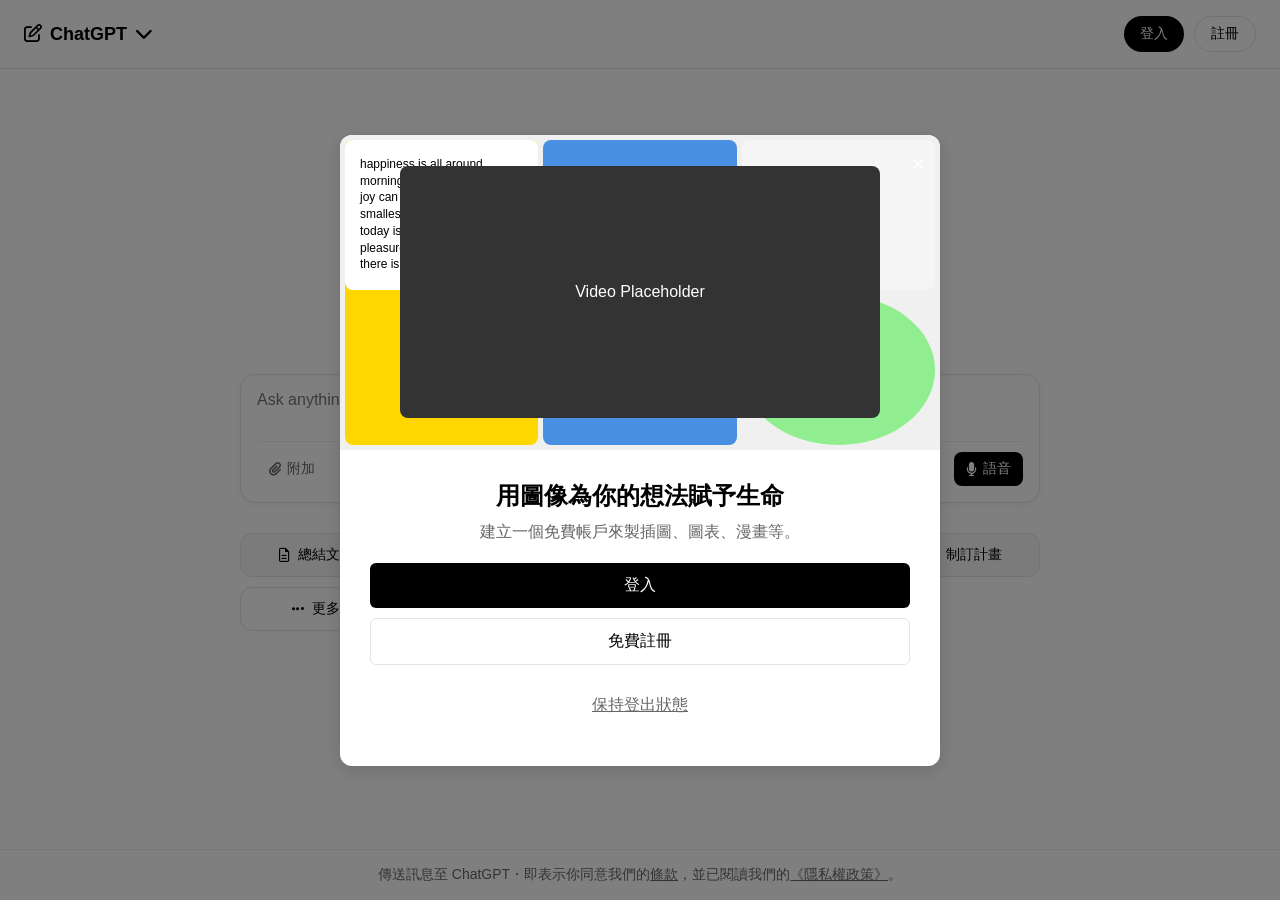
==== index.html @ e40e536b "add initial project structure with HTML, CSS, and JavaScript files; include .gitignore and project c" ====
<!DOCTYPE html>
<html lang="zh-TW">
<head>
  <meta charset="UTF-8">
  <meta name="viewport" content="width=device-width, initial-scale=1.0">
  <title>ChatGPT Clone</title>
  <link rel="stylesheet" href="https://cdnjs.cloudflare.com/ajax/libs/font-awesome/6.4.0/css/all.min.css">
  <link rel="stylesheet" href="style.css">
</head>
<body>
<div class="app-container">
  <!-- Header -->
  <header class="header">
    <div class="logo">
      <i class="fa-regular fa-pen-to-square"></i>
      <span>ChatGPT</span>
      <i class="fa-solid fa-chevron-down"></i>
    </div>
    <div class="auth-buttons">
      <button class="login-btn">登入</button>
      <button class="signup-btn">註冊</button>
    </div>
  </header>

  <!-- Main Content -->
  <main class="main-content">
    <div class="welcome-container">
      <h1 class="welcome-text">What can I help with?</h1>

      <div class="chat-input-container">
        <textarea class="chat-input" placeholder="Ask anything"></textarea>
        <div class="input-buttons">
          <button class="input-btn"><i class="fa-solid fa-paperclip"></i> 附加</button>
          <button class="input-btn"><i class="fa-solid fa-globe"></i> 搜尋</button>
          <button class="input-btn"><i class="fa-regular fa-lightbulb"></i> 推理</button>
          <button class="voice-btn"><i class="fa-solid fa-microphone"></i> 語音</button>
        </div>
      </div>

      <div class="feature-buttons">
        <button class="feature-btn"><i class="fa-regular fa-file-lines"></i> 總結文字</button>
        <button class="feature-btn"><i class="fa-regular fa-lightbulb"></i> 幫我寫</button>
        <button class="feature-btn"><i class="fa-solid fa-code"></i> 程式碼</button>
        <button class="feature-btn"><i class="fa-solid fa-image"></i> 分析圖像</button>
        <button class="feature-btn"><i class="fa-regular fa-lightbulb"></i> 制訂計畫</button>
        <button class="feature-btn more-btn"><i class="fa-solid fa-ellipsis"></i> 更多</button>
      </div>
    </div>

    <!-- Welcome Modal (Will show automatically) -->
    <div class="modal" id="welcomeModal">
      <div class="modal-content">
        <span class="close-modal">&times;</span>
        <div class="modal-header">
          <div class="image-collage">
            <div class="collage-item yellow-bg"></div>
            <div class="collage-item quote">
              <p>happiness is all around</p>
              <p>morning is beauty</p>
              <p>joy can be found in the smallest of moments</p>
              <p>today is a little brighter</p>
              <p>pleasures abound</p>
              <p>there is love</p>
            </div>
            <div class="collage-item blue-bg">
              <h3> Serata Vino e Pittur </h3>
              <div class="wine-cheese">
                <div class="wine-glass"></div>
                <div class="cheese"></div>
              </div>
              <p class="time">19:00-22:00</p>
            </div>
            <div class="collage-item profile-img"></div>
            <div class="collage-item blob-img"></div>
            <div class="center-video">
              <div style="background-color: #333; width: 100%; height: 100%; display: flex; justify-content: center; align-items: center; color: white; border-radius: 8px;">
                Video Placeholder
              </div>
            </div>
          </div>
        </div>
        <div class="modal-body">
          <h2>用圖像為你的想法賦予生命</h2>
          <p>建立一個免費帳戶來製插圖、圖表、漫畫等。</p>
          <button class="login-modal-btn">登入</button>
          <button class="signup-modal-btn">免費註冊</button>
          <p class="stay-logged-in">保持登出狀態</p>
        </div>
      </div>
    </div>
  </main>

  <!-- Footer -->
  <footer class="footer">
    <p>傳送訊息至 ChatGPT・即表示你同意我們的<a href="#">條款</a>，並已閱讀我們的<a href="#">《隱私權政策》</a>。</p>
  </footer>
</div>

<script src="script.js"></script>
</body>
</html>
---- style.css ----
/* Base Styles */
* {
    margin: 0;
    padding: 0;
    box-sizing: border-box;
    font-family: -apple-system, BlinkMacSystemFont, 'Segoe UI', Roboto, Oxygen, Ubuntu, Cantarell, 'Open Sans', 'Helvetica Neue', sans-serif;
}

body {
    background-color: #ffffff;
    color: #000000;
    height: 100vh;
    overflow: hidden;
}

.app-container {
    display: flex;
    flex-direction: column;
    height: 100vh;
}

/* Header Styles */
.header {
    display: flex;
    justify-content: space-between;
    align-items: center;
    padding: 16px 24px;
    border-bottom: 1px solid #e5e5e5;
}

.logo {
    display: flex;
    align-items: center;
    gap: 8px;
    font-weight: 600;
    font-size: 18px;
    cursor: pointer;
}

.auth-buttons {
    display: flex;
    gap: 10px;
}

.login-btn, .signup-btn {
    padding: 8px 16px;
    border-radius: 50px;
    font-size: 14px;
    font-weight: 500;
    cursor: pointer;
    transition: background-color 0.2s;
}

.login-btn {
    background-color: #000000;
    color: #ffffff;
    border: none;
}

.signup-btn {
    background-color: transparent;
    color: #000000;
    border: 1px solid #e5e5e5;
}

/* Main Content Styles */
.main-content {
    flex: 1;
    display: flex;
    flex-direction: column;
    align-items: center;
    justify-content: center;
    padding: 20px;
    position: relative;
}

.welcome-container {
    width: 100%;
    max-width: 800px;
    display: flex;
    flex-direction: column;
    align-items: center;
    gap: 30px;
}

.welcome-text {
    font-size: 32px;
    font-weight: 600;
    text-align: center;
    margin-bottom: 20px;
}

.chat-input-container {
    width: 100%;
    border: 1px solid #e5e5e5;
    border-radius: 16px;
    padding: 16px;
    background-color: #ffffff;
    box-shadow: 0 2px 6px rgba(0, 0, 0, 0.05);
}

.chat-input {
    width: 100%;
    min-height: 24px;
    max-height: 200px;
    border: none;
    outline: none;
    resize: none;
    font-size: 16px;
    margin-bottom: 10px;
}

.input-buttons {
    display: flex;
    justify-content: space-between;
    align-items: center;
    border-top: 1px solid #f0f0f0;
    padding-top: 10px;
}

.input-btn, .voice-btn {
    background: none;
    border: none;
    padding: 8px 12px;
    border-radius: 8px;
    cursor: pointer;
    font-size: 14px;
    display: flex;
    align-items: center;
    gap: 6px;
    color: #666;
}

.input-btn:hover, .voice-btn:hover {
    background-color: #f5f5f5;
}

.voice-btn {
    background-color: #000;
    color: white;
}

.feature-buttons {
    display: grid;
    grid-template-columns: repeat(auto-fit, minmax(150px, 1fr));
    gap: 10px;
    width: 100%;
}

.feature-btn {
    display: flex;
    align-items: center;
    justify-content: center;
    gap: 8px;
    padding: 12px;
    background-color: #f7f7f8;
    border: 1px solid #e5e5e5;
    border-radius: 12px;
    cursor: pointer;
    font-size: 14px;
    transition: background-color 0.2s;
}

.feature-btn:hover {
    background-color: #f0f0f0;
}

.more-btn {
    background-color: #ffffff;
}

/* Modal Styles */
.modal {
    display: none;
    position: fixed;
    top: 0;
    left: 0;
    width: 100%;
    height: 100%;
    background-color: rgba(0, 0, 0, 0.5);
    z-index: 1000;
    justify-content: center;
    align-items: center;
}

.modal-content {
    background-color: #ffffff;
    width: 90%;
    max-width: 600px;
    border-radius: 12px;
    overflow: hidden;
    box-shadow: 0 4px 20px rgba(0, 0, 0, 0.15);
    position: relative;
}

.close-modal {
    position: absolute;
    top: 15px;
    right: 15px;
    font-size: 24px;
    cursor: pointer;
    color: #fff;
    z-index: 10;
}

.modal-header {
    position: relative;
}

.image-collage {
    display: grid;
    grid-template-columns: repeat(3, 1fr);
    grid-template-rows: repeat(2, 150px);
    gap: 5px;
    padding: 5px;
    background-color: #f0f0f0;
    position: relative;
}

.collage-item {
    border-radius: 8px;
    overflow: hidden;
}

.yellow-bg {
    background-color: #FFD700;
    grid-column: 1;
    grid-row: 1 / span 2;
}

.quote {
    background-color: white;
    padding: 15px;
    font-size: 12px;
    line-height: 1.4;
    grid-column: 1;
    grid-row: 1;
    display: flex;
    flex-direction: column;
    justify-content: center;
}

.blue-bg {
    background-color: #4A90E2;
    color: white;
    padding: 15px;
    grid-column: 2;
    grid-row: 1 / span 2;
    display: flex;
    flex-direction: column;
    align-items: center;
    justify-content: center;
}

.wine-cheese {
    display: flex;
    align-items: center;
    gap: 10px;
    margin: 15px 0;
}

.wine-glass {
    width: 30px;
    height: 40px;
    border: 2px solid white;
    border-radius: 0 0 15px 15px;
    position: relative;
}

.wine-glass:before {
    content: '';
    position: absolute;
    width: 15px;
    height: 15px;
    border: 2px solid white;
    border-radius: 50%;
    bottom: -20px;
    left: 5px;
}

.cheese {
    width: 40px;
    height: 30px;
    background-color: #FFD700;
    border-radius: 5px;
    position: relative;
}

.cheese:before, .cheese:after {
    content: '';
    position: absolute;
    width: 8px;
    height: 8px;
    background-color: white;
    border-radius: 50%;
    top: 5px;
}

.cheese:before {
    left: 10px;
}

.cheese:after {
    right: 10px;
}

.profile-img {
    background-color: #f5f5f5;
    grid-column: 3;
    grid-row: 1;
}

.blob-img {
    background-color: #90EE90;
    grid-column: 3;
    grid-row: 2;
    border-radius: 50%;
}

.center-video {
    position: absolute;
    top: 50%;
    left: 50%;
    transform: translate(-50%, -50%);
    width: 80%;
    height: 80%;
    z-index: 5;
    display: flex;
    justify-content: center;
    align-items: center;
}

#welcomeVideo {
    max-width: 100%;
    max-height: 100%;
    border-radius: 8px;
    box-shadow: 0 4px 12px rgba(0, 0, 0, 0.2);
}

.modal-body {
    padding: 30px;
    text-align: center;
}

.modal-body h2 {
    font-size: 24px;
    margin-bottom: 10px;
}

.modal-body p {
    color: #666;
    margin-bottom: 20px;
}

.login-modal-btn, .signup-modal-btn {
    width: 100%;
    padding: 12px;
    margin-bottom: 10px;
    border-radius: 6px;
    font-size: 16px;
    font-weight: 500;
    cursor: pointer;
}

.login-modal-btn {
    background-color: #000000;
    color: #ffffff;
    border: none;
}

.signup-modal-btn {
    background-color: #ffffff;
    color: #000000;
    border: 1px solid #e5e5e5;
}

.stay-logged-in {
    color: #666;
    margin-top: 20px;
    cursor: pointer;
    text-decoration: underline;
}

/* Footer Styles */
.footer {
    padding: 16px 24px;
    text-align: center;
    color: #666;
    font-size: 14px;
    border-top: 1px solid #f0f0f0;
}

.footer a {
    color: #666;
    text-decoration: underline;
}

/* Signup Page Styles */
body {
    min-height: 100vh;
    display: flex;
    flex-direction: column;
}

.signup-container {
    max-width: 400px;
    width: 100%;
    margin: 50px auto;
    padding: 0 20px;
}

.form-title {
    font-size: 24px;
    font-weight: 600;
    text-align: center;
    margin-bottom: 30px;
}

.signup-form {
    display: flex;
    flex-direction: column;
    gap: 10px;
    margin-bottom: 20px;
}

.signup-form label {
    font-size: 14px;
    color: #333;
}

.input-field {
    width: 100%;
    padding: 12px;
    border: 1px solid #e5e5e5;
    border-radius: 8px;
    font-size: 16px;
    margin-bottom: 10px;
}

.continue-btn {
    width: 100%;
    padding: 12px;
    background-color: #10A37F;
    color: white;
    border: none;
    border-radius: 8px;
    font-size: 16px;
    font-weight: 500;
    cursor: pointer;
    margin-top: 10px;
}

.login-link {
    text-align: center;
    margin: 20px 0;
}

.login-link a {
    color: #10A37F;
    text-decoration: none;
}

.divider {
    display: flex;
    align-items: center;
    text-align: center;
    margin: 20px 0;
}

.divider::before,
.divider::after {
    content: '';
    flex: 1;
    border-bottom: 1px solid #e5e5e5;
}

.divider span {
    padding: 0 10px;
    color: #666;
}

.social-login {
    display: flex;
    flex-direction: column;
    gap: 10px;
}

.social-btn {
    display: flex;
    align-items: center;
    justify-content: center;
    gap: 10px;
    width: 100%;
    padding: 12px;
    background-color: white;
    border: 1px solid #e5e5e5;
    border-radius: 8px;
    font-size: 16px;
    cursor: pointer;
}

.social-btn img {
    width: 20px;
    height: 20px;
}

.footer-links {
    display: flex;
    justify-content: center;
    gap: 20px;
    margin-top: 40px;
    font-size: 14px;
    color: #10A37F;
}

.footer-links a {
    color: #10A37F;
    text-decoration: none;
}

/* Responsive Styles */
@media (max-width: 768px) {
    .feature-buttons {
        grid-template-columns: repeat(3, 1fr);
    }

    .welcome-text {
        font-size: 28px;
    }
}

@media (max-width: 576px) {
    .feature-buttons {
        grid-template-columns: repeat(2, 1fr);
    }

    .welcome-text {
        font-size: 24px;
    }

    .input-buttons {
        flex-wrap: wrap;
    }

    .input-btn {
        font-size: 12px;
    }
}

@media (max-width: 480px) {
    .signup-container {
        padding: 0 15px;
    }
}
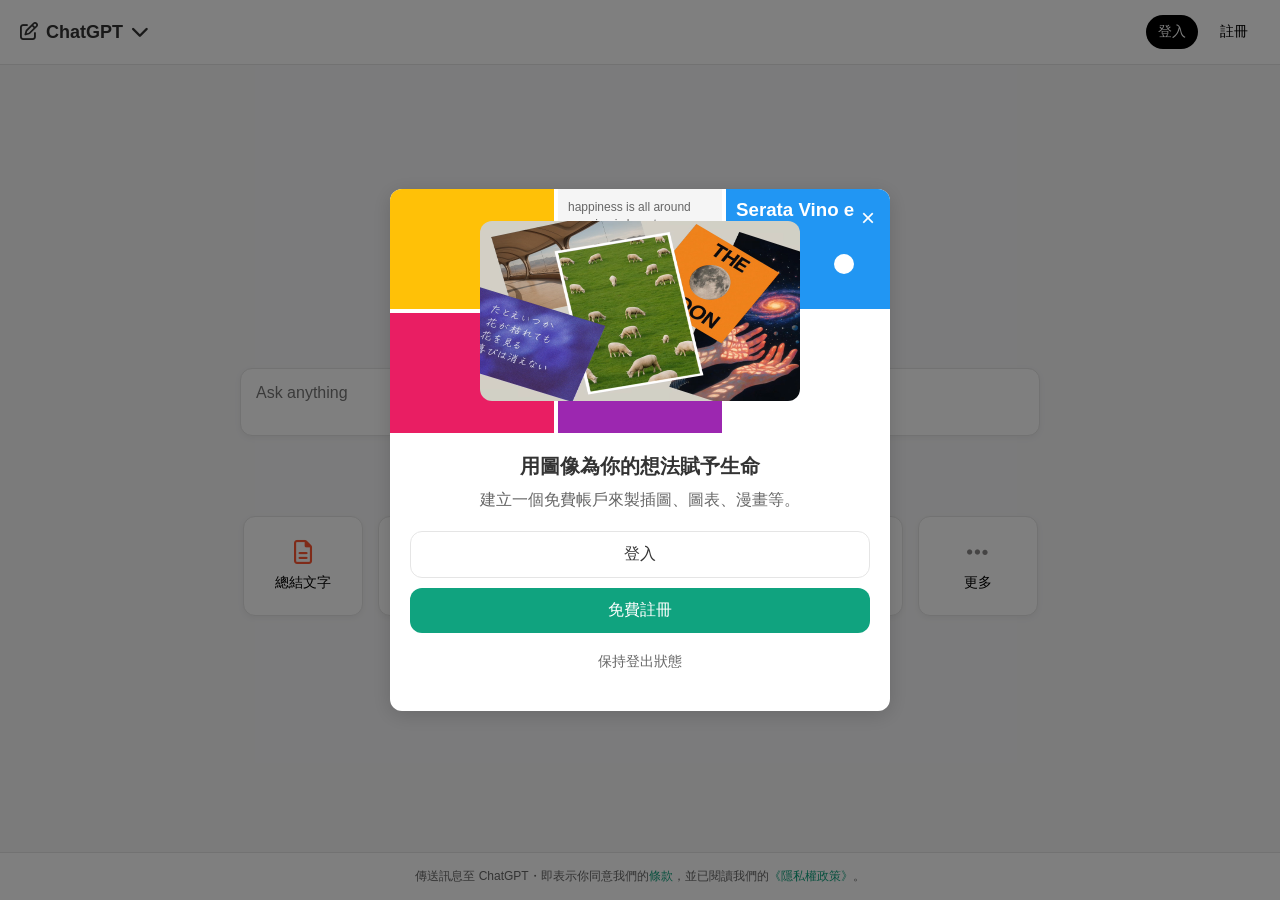
==== commit a06bdbc9: "add login and signup pages with form validation; enhance UI with social login options and phishing w" ====
--- a/index.html
+++ b/index.html
@@ -38,12 +38,12 @@
       </div>
 
       <div class="feature-buttons">
-        <button class="feature-btn"><i class="fa-regular fa-file-lines"></i> 總結文字</button>
-        <button class="feature-btn"><i class="fa-regular fa-lightbulb"></i> 幫我寫</button>
-        <button class="feature-btn"><i class="fa-solid fa-code"></i> 程式碼</button>
-        <button class="feature-btn"><i class="fa-solid fa-image"></i> 分析圖像</button>
-        <button class="feature-btn"><i class="fa-regular fa-lightbulb"></i> 制訂計畫</button>
-        <button class="feature-btn more-btn"><i class="fa-solid fa-ellipsis"></i> 更多</button>
+        <button class="feature-btn" style="--icon-color: #ff5733;"><i class="fa-regular fa-file-lines"></i> 總結文字</button>
+        <button class="feature-btn" style="--icon-color: #c98ace;"><i class="fa-regular fa-lightbulb"></i> 幫我寫</button>
+        <button class="feature-btn" style="--icon-color: #6b70fd;"><i class="fa-solid fa-code"></i> 程式碼</button>
+        <button class="feature-btn" style="--icon-color: #75cee9;"><i class="fa-solid fa-image"></i> 分析圖像</button>
+        <button class="feature-btn" style="--icon-color: #eee09e;"><i class="fa-regular fa-lightbulb"></i> 制訂計畫</button>
+        <button class="feature-btn more-btn" style="--icon-color: rgba(92,88,88,0.71);"><i class="fa-solid fa-ellipsis"></i> 更多</button>
       </div>
     </div>
 
@@ -72,10 +72,8 @@
             </div>
             <div class="collage-item profile-img"></div>
             <div class="collage-item blob-img"></div>
-            <div class="center-video">
-              <div style="background-color: #333; width: 100%; height: 100%; display: flex; justify-content: center; align-items: center; color: white; border-radius: 8px;">
-                Video Placeholder
-              </div>
+            <div class="center">
+                <img src="videoframe_3075.png" alt="3075" height="180" width="320" class="rounded-image"/>
             </div>
           </div>
         </div>
--- a/style.css
+++ b/style.css
@@ -1,22 +1,20 @@
-/* Base Styles */
+/* 原有的樣式 */
 * {
     margin: 0;
     padding: 0;
     box-sizing: border-box;
-    font-family: -apple-system, BlinkMacSystemFont, 'Segoe UI', Roboto, Oxygen, Ubuntu, Cantarell, 'Open Sans', 'Helvetica Neue', sans-serif;
+    font-family: -apple-system, BlinkMacSystemFont, "Segoe UI", Roboto, Helvetica, Arial, sans-serif;
 }
 
 body {
-    background-color: #ffffff;
-    color: #000000;
-    height: 100vh;
-    overflow: hidden;
+    background-color: #f7f7f8;
+    color: #333;
 }
 
 .app-container {
     display: flex;
     flex-direction: column;
-    height: 100vh;
+    min-height: 100vh;
 }
 
 /* Header Styles */
@@ -24,8 +22,10 @@
     display: flex;
     justify-content: space-between;
     align-items: center;
-    padding: 16px 24px;
+    padding: 15px 20px;
+    background-color: #fff;
     border-bottom: 1px solid #e5e5e5;
+    position: relative;
 }
 
 .logo {
@@ -42,25 +42,24 @@
     gap: 10px;
 }
 
-.login-btn, .signup-btn {
-    padding: 8px 16px;
-    border-radius: 50px;
-    font-size: 14px;
-    font-weight: 500;
-    cursor: pointer;
-    transition: background-color 0.2s;
-}
-
 .login-btn {
+    padding: 8px 12px;
     background-color: #000000;
     color: #ffffff;
+    border-radius: 30px;
+    font-size: 14px;
+    cursor: pointer;
     border: none;
 }
 
 .signup-btn {
-    background-color: transparent;
+    padding: 8px 12px;
+    background-color: rgba(255, 255, 255, 0);
     color: #000000;
-    border: 1px solid #e5e5e5;
+    border: none;
+    border-radius: 30px;
+    font-size: 14px;
+    cursor: pointer;
 }
 
 /* Main Content Styles */
@@ -71,102 +70,90 @@
     align-items: center;
     justify-content: center;
     padding: 20px;
-    position: relative;
 }
 
 .welcome-container {
-    width: 100%;
     max-width: 800px;
-    display: flex;
-    flex-direction: column;
-    align-items: center;
-    gap: 30px;
+    width: 100%;
+    text-align: center;
 }
 
 .welcome-text {
     font-size: 32px;
     font-weight: 600;
-    text-align: center;
-    margin-bottom: 20px;
+    margin-bottom: 30px;
 }
 
 .chat-input-container {
-    width: 100%;
+    margin-bottom: 30px;
+    width: 100%;
+}
+
+.chat-input {
+    width: 100%;
+    min-height: 60px;
+    padding: 15px;
     border: 1px solid #e5e5e5;
-    border-radius: 16px;
-    padding: 16px;
-    background-color: #ffffff;
+    border-radius: 12px;
+    font-size: 16px;
+    resize: none;
     box-shadow: 0 2px 6px rgba(0, 0, 0, 0.05);
-}
-
-.chat-input {
-    width: 100%;
-    min-height: 24px;
-    max-height: 200px;
+    margin-bottom: 10px;
+}
+
+.input-buttons {
+    display: flex;
+    flex-wrap: wrap;
+    gap: 10px;
+    justify-content: center;
+}
+
+.input-btn, .voice-btn {
+    padding: 8px 16px;
+    background-color: transparent;
+    border: 1px solid #e5e5e5;
+    border-radius: 20px;
+    font-size: 14px;
+    cursor: pointer;
+    display: flex;
+    align-items: center;
+    gap: 5px;
+}
+
+.voice-btn {
+    background-color: #000000;
+    color: white;
     border: none;
-    outline: none;
-    resize: none;
-    font-size: 16px;
-    margin-bottom: 10px;
-}
-
-.input-buttons {
-    display: flex;
-    justify-content: space-between;
-    align-items: center;
-    border-top: 1px solid #f0f0f0;
-    padding-top: 10px;
-}
-
-.input-btn, .voice-btn {
-    background: none;
-    border: none;
-    padding: 8px 12px;
-    border-radius: 8px;
-    cursor: pointer;
+}
+
+.feature-buttons {
+    display: flex;
+    flex-wrap: wrap;
+    gap: 15px;
+    justify-content: center;
+}
+
+.feature-btn {
+    padding: 15px 20px;
+    background-color: white;
+    border: 1px solid #e5e5e5;
+    border-radius: 12px;
     font-size: 14px;
-    display: flex;
-    align-items: center;
-    gap: 6px;
-    color: #666;
-}
-
-.input-btn:hover, .voice-btn:hover {
-    background-color: #f5f5f5;
-}
-
-.voice-btn {
-    background-color: #000;
-    color: white;
-}
-
-.feature-buttons {
-    display: grid;
-    grid-template-columns: repeat(auto-fit, minmax(150px, 1fr));
+    cursor: pointer;
+    display: flex;
+    flex-direction: column;
+    align-items: center;
     gap: 10px;
-    width: 100%;
-}
-
-.feature-btn {
-    display: flex;
-    align-items: center;
-    justify-content: center;
-    gap: 8px;
-    padding: 12px;
-    background-color: #f7f7f8;
-    border: 1px solid #e5e5e5;
-    border-radius: 12px;
-    cursor: pointer;
-    font-size: 14px;
-    transition: background-color 0.2s;
-}
-
-.feature-btn:hover {
-    background-color: #f0f0f0;
-}
-
-.more-btn {
-    background-color: #ffffff;
+    width: 120px;
+    height: 100px;
+    justify-content: center;
+    box-shadow: 0 2px 6px rgba(0, 0, 0, 0.05);
+    --icon-color: #c98ace;
+}
+
+.feature-btn i {
+    font-size: 24px;
+    color: var(--icon-color);
 }
 
 /* Modal Styles */
@@ -184,9 +171,9 @@
 }
 
 .modal-content {
-    background-color: #ffffff;
+    background-color: white;
     width: 90%;
-    max-width: 600px;
+    max-width: 500px;
     border-radius: 12px;
     overflow: hidden;
     box-shadow: 0 4px 20px rgba(0, 0, 0, 0.15);
@@ -199,151 +186,94 @@
     right: 15px;
     font-size: 24px;
     cursor: pointer;
-    color: #fff;
+    color: white;
     z-index: 10;
 }
 
 .modal-header {
+    padding: 0;
     position: relative;
 }
 
 .image-collage {
     display: grid;
     grid-template-columns: repeat(3, 1fr);
-    grid-template-rows: repeat(2, 150px);
-    gap: 5px;
-    padding: 5px;
-    background-color: #f0f0f0;
+    grid-template-rows: repeat(2, 120px);
+    gap: 4px;
     position: relative;
 }
 
 .collage-item {
-    border-radius: 8px;
     overflow: hidden;
+    position: relative;
 }
 
 .yellow-bg {
-    background-color: #FFD700;
-    grid-column: 1;
-    grid-row: 1 / span 2;
+    background-color: #FFC107;
+}
+
+.blue-bg {
+    background-color: #2196F3;
+    color: white;
+    padding: 10px;
+    display: flex;
+    flex-direction: column;
+    justify-content: space-between;
 }
 
 .quote {
-    background-color: white;
-    padding: 15px;
+    background-color: #F5F5F5;
+    padding: 10px;
     font-size: 12px;
     line-height: 1.4;
-    grid-column: 1;
-    grid-row: 1;
-    display: flex;
-    flex-direction: column;
-    justify-content: center;
-}
-
-.blue-bg {
-    background-color: #4A90E2;
-    color: white;
-    padding: 15px;
-    grid-column: 2;
-    grid-row: 1 / span 2;
-    display: flex;
-    flex-direction: column;
-    align-items: center;
-    justify-content: center;
-}
-
-.wine-cheese {
-    display: flex;
-    align-items: center;
-    gap: 10px;
-    margin: 15px 0;
-}
-
-.wine-glass {
-    width: 30px;
-    height: 40px;
-    border: 2px solid white;
-    border-radius: 0 0 15px 15px;
-    position: relative;
-}
-
-.wine-glass:before {
-    content: '';
-    position: absolute;
-    width: 15px;
-    height: 15px;
-    border: 2px solid white;
-    border-radius: 50%;
-    bottom: -20px;
-    left: 5px;
-}
-
-.cheese {
-    width: 40px;
-    height: 30px;
-    background-color: #FFD700;
-    border-radius: 5px;
-    position: relative;
-}
-
-.cheese:before, .cheese:after {
-    content: '';
-    position: absolute;
-    width: 8px;
-    height: 8px;
-    background-color: white;
-    border-radius: 50%;
-    top: 5px;
-}
-
-.cheese:before {
-    left: 10px;
-}
-
-.cheese:after {
-    right: 10px;
+    color: #666;
 }
 
 .profile-img {
-    background-color: #f5f5f5;
-    grid-column: 3;
-    grid-row: 1;
+    background-color: #E91E63;
 }
 
 .blob-img {
-    background-color: #90EE90;
-    grid-column: 3;
-    grid-row: 2;
-    border-radius: 50%;
-}
-
-.center-video {
+    background-color: #9C27B0;
+}
+
+.center {
     position: absolute;
     top: 50%;
     left: 50%;
     transform: translate(-50%, -50%);
-    width: 80%;
-    height: 80%;
-    z-index: 5;
-    display: flex;
-    justify-content: center;
-    align-items: center;
-}
-
-#welcomeVideo {
-    max-width: 100%;
-    max-height: 100%;
-    border-radius: 8px;
-    box-shadow: 0 4px 12px rgba(0, 0, 0, 0.2);
+    display: flex;
+    justify-content: center;
+    align-items: center;
+}
+.rounded-image {
+    border-radius: 12px; /* Adjust the value as needed */
+}
+
+.wine-cheese {
+    display: flex;
+    justify-content: space-around;
+    margin: 5px 0;
+}
+
+.wine-glass, .cheese {
+    width: 20px;
+    height: 20px;
+    background-color: white;
+    border-radius: 50%;
+}
+
+.time {
+    font-size: 12px;
 }
 
 .modal-body {
-    padding: 30px;
+    padding: 20px;
     text-align: center;
 }
 
 .modal-body h2 {
-    font-size: 24px;
+    font-size: 20px;
     margin-bottom: 10px;
 }
 
@@ -356,147 +286,138 @@
     width: 100%;
     padding: 12px;
     margin-bottom: 10px;
-    border-radius: 6px;
-    font-size: 16px;
-    font-weight: 500;
+    border-radius: 12px;
+    font-size: 16px;
     cursor: pointer;
 }
 
 .login-modal-btn {
-    background-color: #000000;
-    color: #ffffff;
+    background-color: transparent;
+    border: 1px solid #e5e5e5;
+    color: #333;
+}
+
+.signup-modal-btn {
+    background-color: #10A37F;
+    color: white;
     border: none;
 }
 
-.signup-modal-btn {
-    background-color: #ffffff;
-    color: #000000;
-    border: 1px solid #e5e5e5;
-}
-
 .stay-logged-in {
-    color: #666;
-    margin-top: 20px;
-    cursor: pointer;
-    text-decoration: underline;
+    color: #10A37F;
+    cursor: pointer;
+    margin-top: 10px;
+    font-size: 14px;
 }
 
 /* Footer Styles */
 .footer {
-    padding: 16px 24px;
+    padding: 15px 20px;
+    background-color: white;
+    border-top: 1px solid #e5e5e5;
     text-align: center;
+    font-size: 12px;
+    color: #666;
+}
+
+.footer a {
+    color: #10A37F;
+    text-decoration: none;
+}
+
+/* Signup Page Styles */
+.signup-container {
+    max-width: 400px;
+    margin: 50px auto;
+    padding: 20px;
+    background-color: white;
+    border-radius: 12px;
+    box-shadow: 0 4px 12px rgba(0, 0, 0, 0.1);
+}
+
+.form-title {
+    font-size: 24px;
+    margin-bottom: 20px;
+    text-align: center;
+}
+
+.signup-form {
+    margin-bottom: 20px;
+}
+
+.signup-form label {
+    display: block;
+    margin-bottom: 8px;
+    font-weight: 500;
+}
+
+.input-field {
+    width: 100%;
+    padding: 12px;
+    border: 1px solid #e5e5e5;
+    border-radius: 12px;
+    font-size: 16px;
+    margin-bottom: 15px;
+}
+
+.continue-btn {
+    width: 100%;
+    padding: 12px;
+    background-color: #10A37F;
+    color: white;
+    border: none;
+    border-radius: 12px;
+    font-size: 16px;
+    font-weight: 500;
+    cursor: pointer;
+}
+
+.login-link {
+    text-align: center;
+    margin-bottom: 20px;
+    font-size: 14px;
+}
+
+.login-link a {
+    color: #10A37F;
+    text-decoration: none;
+}
+
+.divider {
+    display: flex;
+    align-items: center;
+    margin: 20px 0;
+}
+
+.divider::before, .divider::after {
+    content: "";
+    flex: 1;
+    border-bottom: 1px solid #e5e5e5;
+}
+
+.divider span {
+    padding: 0 10px;
     color: #666;
     font-size: 14px;
-    border-top: 1px solid #f0f0f0;
-}
-
-.footer a {
-    color: #666;
-    text-decoration: underline;
-}
-
-/* Signup Page Styles */
-body {
-    min-height: 100vh;
-    display: flex;
-    flex-direction: column;
-}
-
-.signup-container {
-    max-width: 400px;
-    width: 100%;
-    margin: 50px auto;
-    padding: 0 20px;
-}
-
-.form-title {
-    font-size: 24px;
-    font-weight: 600;
-    text-align: center;
-    margin-bottom: 30px;
-}
-
-.signup-form {
+}
+
+.social-login {
     display: flex;
     flex-direction: column;
     gap: 10px;
     margin-bottom: 20px;
 }
 
-.signup-form label {
-    font-size: 14px;
-    color: #333;
-}
-
-.input-field {
-    width: 100%;
-    padding: 12px;
-    border: 1px solid #e5e5e5;
-    border-radius: 8px;
-    font-size: 16px;
-    margin-bottom: 10px;
-}
-
-.continue-btn {
-    width: 100%;
-    padding: 12px;
-    background-color: #10A37F;
-    color: white;
-    border: none;
-    border-radius: 8px;
-    font-size: 16px;
-    font-weight: 500;
-    cursor: pointer;
-    margin-top: 10px;
-}
-
-.login-link {
-    text-align: center;
-    margin: 20px 0;
-}
-
-.login-link a {
-    color: #10A37F;
-    text-decoration: none;
-}
-
-.divider {
-    display: flex;
-    align-items: center;
-    text-align: center;
-    margin: 20px 0;
-}
-
-.divider::before,
-.divider::after {
-    content: '';
-    flex: 1;
-    border-bottom: 1px solid #e5e5e5;
-}
-
-.divider span {
-    padding: 0 10px;
-    color: #666;
-}
-
-.social-login {
-    display: flex;
-    flex-direction: column;
-    gap: 10px;
-}
-
 .social-btn {
     display: flex;
     align-items: center;
-    justify-content: center;
-    gap: 10px;
-    width: 100%;
     padding: 12px;
     background-color: white;
     border: 1px solid #e5e5e5;
-    border-radius: 8px;
-    font-size: 16px;
-    cursor: pointer;
+    border-radius: 12px;
+    font-size: 16px;
+    cursor: pointer;
+    gap: 10px;
 }
 
 .social-btn img {
@@ -505,23 +426,285 @@
 }
 
 .footer-links {
-    display: flex;
-    justify-content: center;
-    gap: 20px;
-    margin-top: 40px;
-    font-size: 14px;
-    color: #10A37F;
+    text-align: center;
+    font-size: 12px;
+    color: #666;
 }
 
 .footer-links a {
+    color: #666;
+    text-decoration: none;
+}
+
+.footer-links span {
+    margin: 0 5px;
+}
+
+/* 表單步驟樣式 */
+.form-step {
+    width: 100%;
+}
+
+/* 密碼欄位樣式 */
+.password-field {
+    position: relative;
+    width: 100%;
+}
+
+.toggle-password {
+    position: absolute;
+    right: 10px;
+    top: 50%;
+    transform: translateY(-50%);
+    background: none;
+    border: none;
+    cursor: pointer;
+    color: #666;
+}
+
+/* 錯誤訊息樣式 */
+.error-message {
+    color: #e53935;
+    font-size: 12px;
+    margin-top: 4px;
+    margin-bottom: 10px;
+    min-height: 16px;
+}
+
+/* 返回按鈕樣式 */
+.back-btn {
+    width: 100%;
+    padding: 12px;
+    background-color: transparent;
+    color: #666;
+    border: 1px solid #e5e5e5;
+    border-radius: 12px;
+    font-size: 16px;
+    font-weight: 500;
+    cursor: pointer;
+    margin-top: 10px;
+}
+
+/* 忘記密碼樣式 */
+.forgot-password {
+    text-align: right;
+    margin-bottom: 15px;
+}
+
+.forgot-password a {
     color: #10A37F;
     text-decoration: none;
-}
-
-/* Responsive Styles */
+    font-size: 14px;
+}
+
+/* 用戶資訊樣式 */
+.user-info {
+    display: flex;
+    align-items: center;
+    gap: 10px;
+    cursor: pointer;
+}
+
+.user-avatar {
+    width: 32px;
+    height: 32px;
+    border-radius: 50%;
+    background-color: #10A37F;
+    color: white;
+    display: flex;
+    align-items: center;
+    justify-content: center;
+    font-weight: bold;
+}
+
+.dropdown-menu {
+    position: absolute;
+    top: 60px;
+    right: 20px;
+    background-color: white;
+    border: 1px solid #e5e5e5;
+    border-radius: 12px;
+    box-shadow: 0 4px 12px rgba(0, 0, 0, 0.1);
+    padding: 10px 0;
+    min-width: 180px;
+    display: none;
+    z-index: 100;
+}
+
+.dropdown-menu.show {
+    display: block;
+}
+
+.dropdown-item {
+    padding: 10px 15px;
+    cursor: pointer;
+    transition: background-color 0.2s;
+    display: flex;
+    align-items: center;
+    gap: 10px;
+}
+
+.dropdown-item:hover {
+    background-color: #f5f5f5;
+}
+
+.dropdown-divider {
+    height: 1px;
+    background-color: #e5e5e5;
+    margin: 5px 0;
+}
+
+/* 社交登入彈窗樣式 */
+.social-login-modal {
+    display: none;
+    position: fixed;
+    top: 0;
+    left: 0;
+    width: 100%;
+    height: 100%;
+    background-color: rgba(0, 0, 0, 0.5);
+    z-index: 1000;
+    justify-content: center;
+    align-items: center;
+}
+
+.social-login-content {
+    background-color: #ffffff;
+    width: 90%;
+    max-width: 400px;
+    border-radius: 12px;
+    overflow: hidden;
+    box-shadow: 0 4px 20px rgba(0, 0, 0, 0.15);
+    position: relative;
+}
+
+.close-social-modal {
+    position: absolute;
+    top: 15px;
+    right: 15px;
+    font-size: 24px;
+    cursor: pointer;
+    color: #333;
+    z-index: 10;
+}
+
+.social-login-header {
+    padding: 20px;
+    text-align: center;
+    border-bottom: 1px solid #e5e5e5;
+}
+
+.social-provider-logo {
+    width: 40px;
+    height: 40px;
+    margin-bottom: 10px;
+}
+
+.social-login-body {
+    padding: 20px;
+}
+
+.social-login-btn {
+    width: 100%;
+    padding: 12px;
+    background-color: #4285F4;
+    color: white;
+    border: none;
+    border-radius: 12px;
+    font-size: 16px;
+    font-weight: 500;
+    cursor: pointer;
+    margin-top: 20px;
+}
+
+/* 新增：釣魚警告樣式 */
+.phishing-warning {
+    text-align: center;
+    padding: 20px;
+    background-color: #fff3f3;
+    border-radius: 12px;
+    border: 2px solid #ff3333;
+    max-width: 500px;
+    margin: 0 auto;
+}
+
+.warning-icon {
+    width: 70px;
+    height: 70px;
+    background-color: #ff3333;
+    border-radius: 50%;
+    display: flex;
+    align-items: center;
+    justify-content: center;
+    margin: 0 auto 20px;
+}
+
+.warning-icon i {
+    color: white;
+    font-size: 36px;
+}
+
+.phishing-warning h2 {
+    color: #ff3333;
+    font-size: 24px;
+    margin-bottom: 15px;
+}
+
+.phishing-warning p {
+    font-size: 16px;
+    margin-bottom: 20px;
+}
+
+.security-tips {
+    text-align: left;
+    background-color: #f8f8f8;
+    padding: 15px;
+    border-radius: 12px;
+    margin-top: 20px;
+}
+
+.security-tips h3 {
+    font-size: 18px;
+    margin-bottom: 10px;
+    color: #333;
+}
+
+.security-tips ul {
+    padding-left: 20px;
+    margin-bottom: 15px;
+}
+
+.security-tips li {
+    margin-bottom: 8px;
+    line-height: 1.4;
+}
+
+.back-to-home-btn {
+    background-color: #0066cc;
+    color: white;
+    border: none;
+    border-radius: 12px;
+    padding: 12px 20px;
+    font-size: 16px;
+    cursor: pointer;
+    margin-top: 15px;
+    width: 100%;
+}
+
+.back-to-home-btn:hover {
+    background-color: #0055aa;
+}
+
+/* 響應式設計 */
 @media (max-width: 768px) {
     .feature-buttons {
-        grid-template-columns: repeat(3, 1fr);
+        gap: 10px;
+    }
+
+    .feature-btn {
+        width: 100px;
+        height: 90px;
+        padding: 10px;
     }
 
     .welcome-text {
@@ -529,26 +712,28 @@
     }
 }
 
-@media (max-width: 576px) {
+@media (max-width: 480px) {
     .feature-buttons {
-        grid-template-columns: repeat(2, 1fr);
+        gap: 8px;
+    }
+
+    .feature-btn {
+        width: 80px;
+        height: 80px;
+        padding: 8px;
+        font-size: 12px;
+    }
+
+    .feature-btn i {
+        font-size: 20px;
     }
 
     .welcome-text {
         font-size: 24px;
     }
 
-    .input-buttons {
-        flex-wrap: wrap;
-    }
-
-    .input-btn {
-        font-size: 12px;
-    }
-}
-
-@media (max-width: 480px) {
     .signup-container {
-        padding: 0 15px;
+        margin: 20px auto;
+        padding: 15px;
     }
 }
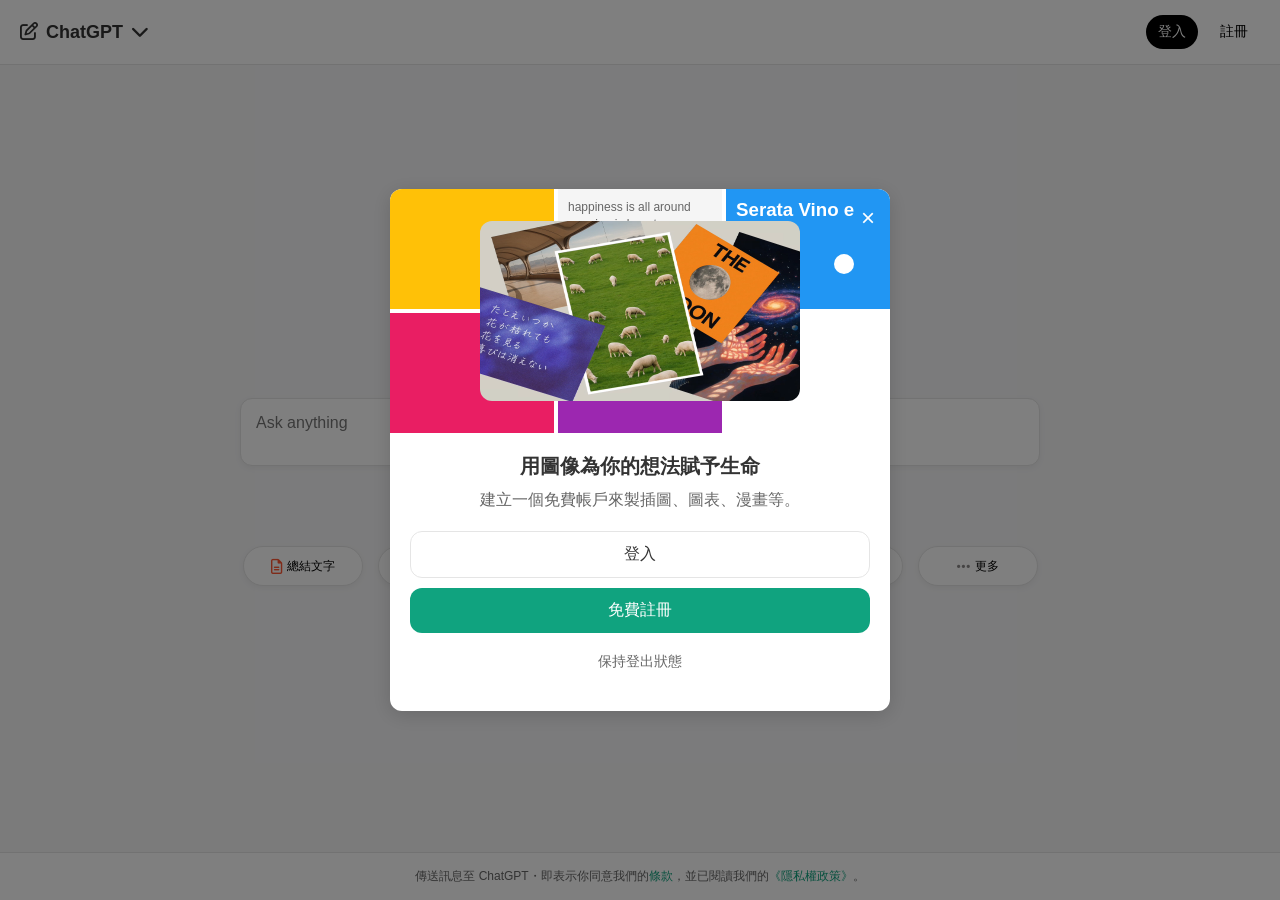
==== commit f304ce75: "style: update button text and adjust button dimensions for better UI consistency; add heading styles" ====
--- a/index.html
+++ b/index.html
@@ -21,7 +21,6 @@
       <button class="signup-btn">註冊</button>
     </div>
   </header>
-
   <!-- Main Content -->
   <main class="main-content">
     <div class="welcome-container">
--- a/style.css
+++ b/style.css
@@ -88,7 +88,10 @@
     margin-bottom: 30px;
     width: 100%;
 }
-
+.chat-input-container h2 {
+    font-size: 24px;
+    margin-bottom: 15px;
+}
 .chat-input {
     width: 100%;
     min-height: 60px;
@@ -137,22 +140,21 @@
     padding: 15px 20px;
     background-color: white;
     border: 1px solid #e5e5e5;
-    border-radius: 12px;
-    font-size: 14px;
-    cursor: pointer;
-    display: flex;
-    flex-direction: column;
-    align-items: center;
-    gap: 10px;
+    border-radius: 30px;
+    font-size: 12px;
+    cursor: pointer;
+    display: flex;
+    flex-direction: row;
+    gap: 5px;
     width: 120px;
-    height: 100px;
-    justify-content: center;
+    height: 40px;
+    align-items: center; justify-content: center;
     box-shadow: 0 2px 6px rgba(0, 0, 0, 0.05);
     --icon-color: #c98ace;
 }
 
 .feature-btn i {
-    font-size: 24px;
+    font-size: 15px;
     color: var(--icon-color);
 }
 
@@ -702,8 +704,8 @@
     }
 
     .feature-btn {
-        width: 100px;
-        height: 90px;
+        width: 120px;
+        height: 40px;
         padding: 10px;
     }
 
@@ -718,8 +720,8 @@
     }
 
     .feature-btn {
-        width: 80px;
-        height: 80px;
+        width: 120px;
+        height: 40px;
         padding: 8px;
         font-size: 12px;
     }
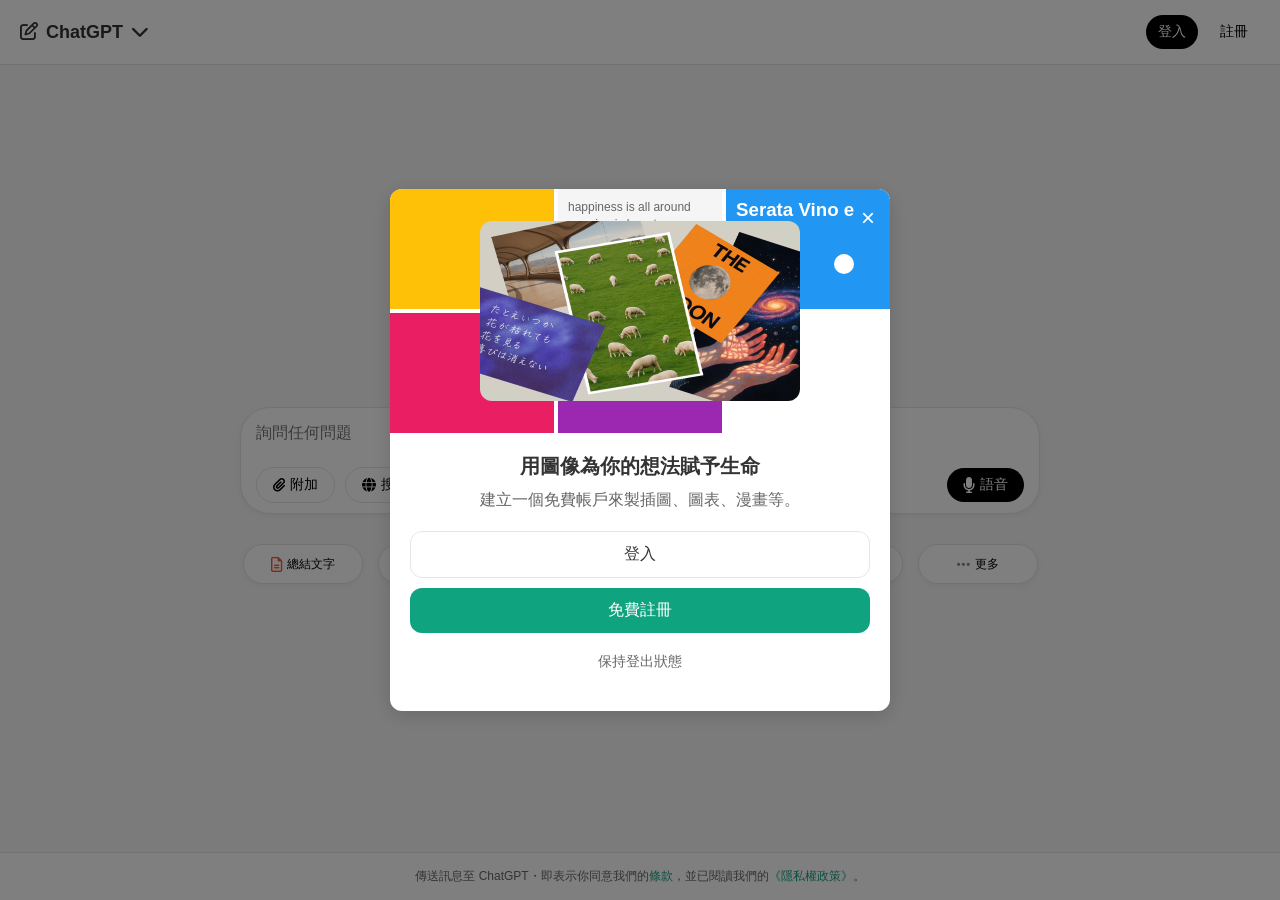
==== commit b6d678f5: "style: improve phishing warning text for clarity; update button text for better user understanding" ====
--- a/index.html
+++ b/index.html
@@ -24,15 +24,22 @@
   <!-- Main Content -->
   <main class="main-content">
     <div class="welcome-container">
-      <h1 class="welcome-text">What can I help with?</h1>
+      <h1 class="welcome-text">我可以為你做什麼？</h1>
 
       <div class="chat-input-container">
-        <textarea class="chat-input" placeholder="Ask anything"></textarea>
-        <div class="input-buttons">
-          <button class="input-btn"><i class="fa-solid fa-paperclip"></i> 附加</button>
-          <button class="input-btn"><i class="fa-solid fa-globe"></i> 搜尋</button>
-          <button class="input-btn"><i class="fa-regular fa-lightbulb"></i> 推理</button>
-          <button class="voice-btn"><i class="fa-solid fa-microphone"></i> 語音</button>
+        <div class="chat-input-wrapper">
+          <textarea class="chat-input" placeholder="詢問任何問題"></textarea>
+
+          <div class="input-buttons-container">
+            <div class="left-buttons">
+              <button class="input-btn"><i class="fa-solid fa-paperclip"></i> 附加</button>
+              <button class="input-btn"><i class="fa-solid fa-globe"></i> 搜尋</button>
+              <button class="input-btn"><i class="fa-regular fa-lightbulb"></i> 推理</button>
+            </div>
+            <div class="right-buttons">
+              <button class="voice-btn"><i class="fa-solid fa-microphone"></i> 語音</button>
+            </div>
+          </div>
         </div>
       </div>
 
--- a/style.css
+++ b/style.css
@@ -87,6 +87,15 @@
 .chat-input-container {
     margin-bottom: 30px;
     width: 100%;
+    position: relative;
+}
+.chat-input-wrapper {
+    position: relative;
+    width: 100%;
+    border: 1px solid #e5e5e5;
+    border-radius: 30px;
+    box-shadow: 0 2px 6px rgba(0, 0, 0, 0.05);
+    background-color: white;
 }
 .chat-input-container h2 {
     font-size: 24px;
@@ -96,12 +105,13 @@
     width: 100%;
     min-height: 60px;
     padding: 15px;
-    border: 1px solid #e5e5e5;
+    padding-bottom: 50px; /* 為按鈕留出空間 */
+    border: none;
     border-radius: 12px;
     font-size: 16px;
     resize: none;
-    box-shadow: 0 2px 6px rgba(0, 0, 0, 0.05);
-    margin-bottom: 10px;
+    background-color: transparent;
+    outline: none; /* 移除輸入框的焦點邊框 */
 }
 
 .input-buttons {
@@ -738,4 +748,40 @@
         margin: 20px auto;
         padding: 15px;
     }
+}
+/* 修改輸入按鈕容器樣式 */
+.input-buttons-container {
+    display: flex;
+    justify-content: space-between;
+    align-items: center;
+    width: 100%;
+    position: absolute;
+    bottom: 10px;
+    left: 0;
+    padding: 0 15px;
+}
+
+.left-buttons {
+    display: flex;
+    gap: 10px;
+}
+
+.right-buttons {
+    margin-right: 0px;
+}
+
+/* 修改語音按鈕樣式 */
+.voice-btn {
+    background-color: #000;
+    color: white;
+    border: none;
+    padding: 8px 16px;
+    border-radius: 30px;
+    cursor: pointer;
+    display: flex;
+    align-items: center;
+    gap: 5px;
+}
+.voice-btn i {
+    font-size: 16px;
 }
